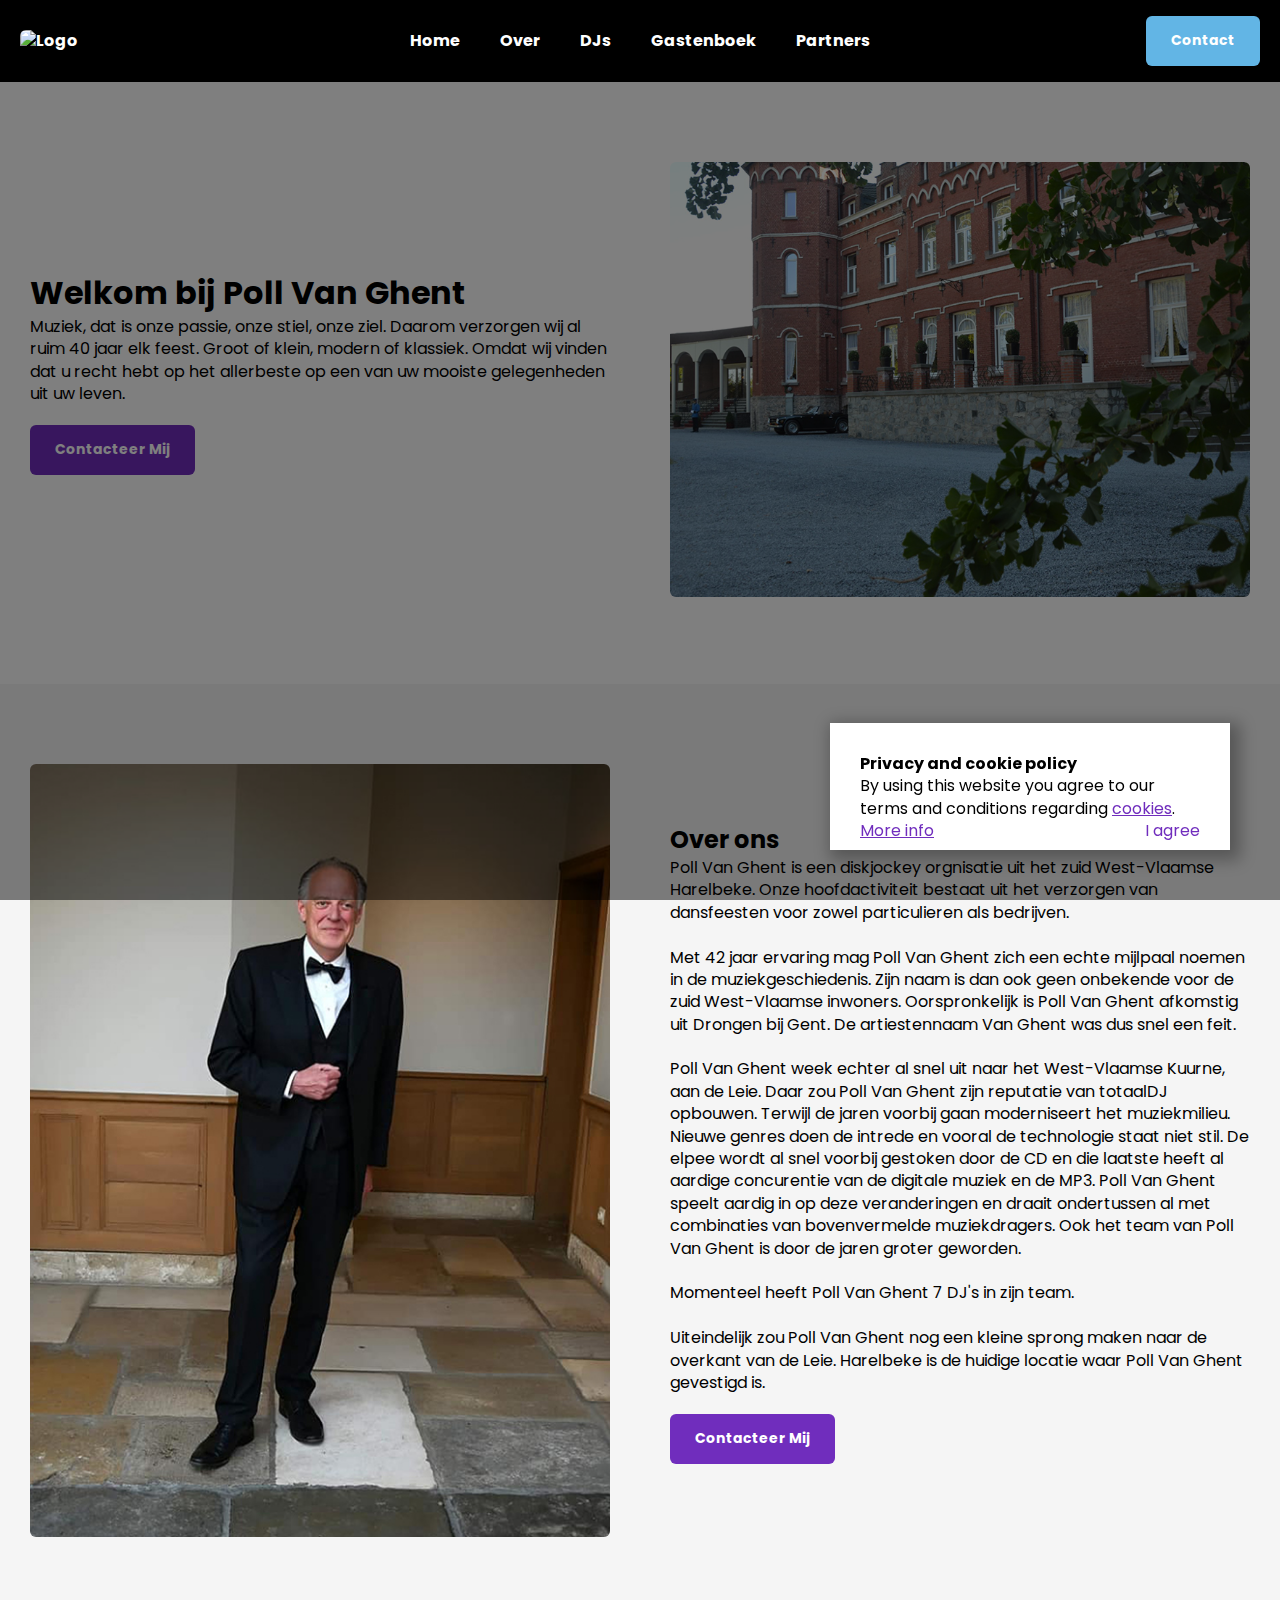
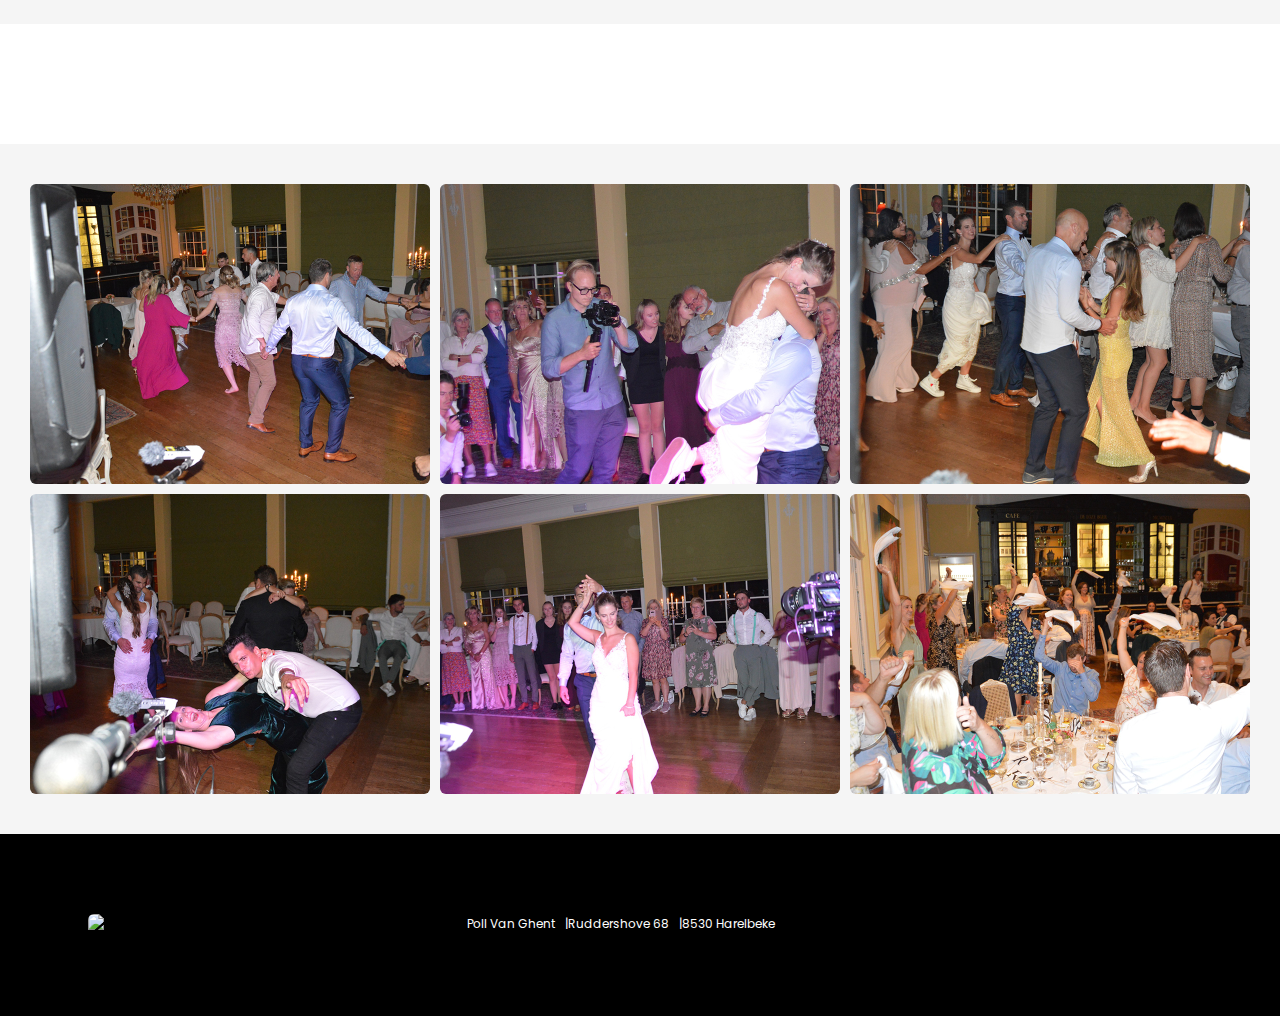
==== index.html @ e69e5b89 "header fix" ====
<!DOCTYPE html>
<html lang="en">
<head>
    <meta charset="UTF-8">
    <meta http-equiv="X-UA-Compatible" content="IE=edge">
    <meta name="viewport" content="width=device-width, initial-scale=1.0">

    <title>
        Welkom bij Poll Van Ghent
    </title>

    <meta name="description" content="Muziek, dat is onze passie, onze stiel, onze ziel. Daarom verzorgen wij al ruim 40 jaar elk feest. Groot of klein, modern of klassiek.">

    <link rel="stylesheet" href="./css/style.css">
    <link rel="stylesheet" href="./css/dj.css">
    <link rel="stylesheet" href="./css/cookie-banner.css">

    <link rel="stylesheet" href="https://cdnjs.cloudflare.com/ajax/libs/font-awesome/6.1.1/css/all.min.css" integrity="sha512-KfkfwYDsLkIlwQp6LFnl8zNdLGxu9YAA1QvwINks4PhcElQSvqcyVLLD9aMhXd13uQjoXtEKNosOWaZqXgel0g==" crossorigin="anonymous" referrerpolicy="no-referrer" />
    
</head>
<body>

<header>
    <div class="topnav" id="myTopnav">
        <div class="topnav-content">
            <div class="header-col">
                <a href="index.html">
                    <img class="header-logo" src="./IMG/logo.jpg" alt="Logo">
                </a>
            </div>
            <div class="header-col">
                <a href="index.html">Home</a>
                <a href="over.html">Over</a>
                <a href="dj.html">DJs</a>
                <a href="gastenboek.html">Gastenboek</a>
                <a href="partners.html">Partners</a>
            </div>
            <div class="header-col">
                <a class="primary-btn" href="contact.html">Contact</a>
            </div>
        </div>
        <div class="topnav-content-sm">
            <div class="header-col">
                <a href="index.html">
                    <img class="header-logo" src="./IMG/logo.jpg" alt="Logo">
                </a>
            </div>
            <div class="header-col">
                <a href="javascript:void(0);" class="icon" id="menu-toggle">
                    <i class="fa fa-bars"></i>
                </a>
            </div>
        </div>
        <div class="small-menu-wrapper">
            <div class="small-menu-content">
                <a href="index.html">Home</a>
                <a href="over.html">Over</a>
                <a href="dj.html">DJs</a>
                <a href="gastenboek.html">Gastenboek</a>
                <a href="contact.html">Contact</a>
                <a href="partners.html">Partners</a>
            </div>
        </div>
    </div>
</header>

<div class="section">
    <div class="row">
        <div class="col">
            <h1>
                Welkom bij Poll Van Ghent
            </h1>
            <p>
                Muziek, dat is onze passie, onze stiel, onze ziel. Daarom verzorgen wij al ruim 40 jaar elk feest. Groot of klein, modern of klassiek. Omdat wij vinden dat u recht hebt op het allerbeste op een van uw mooiste gelegenheden uit uw leven.
            </p>
            <a href="" class="primary-btn">
                Contacteer mij
            </a>
        </div>
        <div class="col">
            <img src="./img/hero_image.jpg" alt="">
        </div>
    </div>
</div>

<div class="section grey" id="about">
    <div class="row">
        <div class="col">
            <img src="./img/about.jpg" alt="">
        </div>
        <div class="col">
            <h2>
                Over ons
            </h2>
            <p>
                Poll Van Ghent is een diskjockey orgnisatie uit het zuid West-Vlaamse Harelbeke. Onze hoofdactiviteit bestaat uit het verzorgen van dansfeesten voor zowel particulieren als bedrijven.
                <br><br>
                Met 42 jaar ervaring mag Poll Van Ghent zich een echte mijlpaal noemen in de muziekgeschiedenis. Zijn naam is dan ook geen onbekende voor de zuid West-Vlaamse inwoners. Oorspronkelijk is Poll Van Ghent afkomstig uit Drongen bij Gent. De artiestennaam Van Ghent was dus snel een feit.
                <br><br>
                Poll Van Ghent week echter al snel uit naar het West-Vlaamse Kuurne, aan de Leie. Daar zou Poll Van Ghent zijn reputatie van totaalDJ opbouwen. Terwijl de jaren voorbij gaan moderniseert het muziekmilieu. Nieuwe genres doen de intrede en vooral de technologie staat niet stil. De elpee wordt al snel voorbij gestoken door de CD en die laatste heeft al aardige concurentie van de digitale muziek en de MP3. Poll Van Ghent speelt aardig in op deze veranderingen en draait ondertussen al met combinaties van bovenvermelde muziekdragers. Ook het team van Poll Van Ghent is door de jaren groter geworden.
                <br><br>
                Momenteel heeft Poll Van Ghent 7 DJ's in zijn team.
                <br><br>
                Uiteindelijk zou Poll Van Ghent nog een kleine sprong maken naar de overkant van de Leie. Harelbeke is de huidige locatie waar Poll Van Ghent gevestigd is.
            </p>
            <a href="" class="primary-btn">
                Contacteer mij
            </a>
        </div>
    </div>
</div>

<div class="section" id="dj">
    <div class="row">
        <div class="wrapper">

        </div>
    </div>
</div>

<div class="section grey" id="gallery">
    <div class="row gallery-wrapper">
        <img src="./img/image1.jpg" alt="">
        <img src="./img/image2.jpg" alt="">
        <img src="./img/image3.jpg" alt="">
        <img src="./img/image4.jpg" alt="">
        <img src="./img/image5.jpg" alt="">
        <img src="./img/image6.jpg" alt="">
    </div>
</div>

<footer>
    <div class="section" id="footer">
        <div class="row">
            <div class="col">
                <img src="./img/logo.jpg" alt="Logo">
            </div>
            <div class="col">
                <ul>
                    <li>Poll Van Ghent</li>
                    <li>Ruddershove 68</li>
                    <li>8530 Harelbeke</li>
                </ul>
            </div>
            <div class="col socials">
                <a href="https://www.facebook.com/DjPollVanGhent" target="_blank"><i class="fa fa-facebook"></i></a>
                <a href="https://www.linkedin.com/in/poll-vanghent-5b426770/" target="_blank"><i class="fa fa-linkedin"></i></a>
                <a href="https://www.instagram.com/poll_van_ghent/" target="_blank"><i class="fa fa-instagram"></i></a>
            </div>
        </div>
    </div>
</footer>

<!-- COOKIE BANNER -->
<div class="cookie-banner-wrapper">
    <div class="cookie-banner-content">
        <h4>
            Privacy and cookie policy
        </h4>
        <p>
            By using this website you agree to our terms and conditions regarding <a href="cookies.html">cookies</a>.
        </p>
        <a id="more-info" href="cookies.html">
            More info
        </a>
        <a id="accept-cookies">
            I agree
        </a>
    </div>
</div>

<!-- COOKIE OVERLAY -->
<div id="overlay"></div>

    <script src="https://code.jquery.com/jquery-3.6.1.min.js" integrity="sha256-o88AwQnZB+VDvE9tvIXrMQaPlFFSUTR+nldQm1LuPXQ=" crossorigin="anonymous"></script>
    <script src="./js/script.js"></script>
    <script src="./js/dj.js"></script>
</body>
</html>
---- css/style.css ----
@import url('https://fonts.googleapis.com/css2?family=Poppins:wght@400;600;800&display=swap');

:root {
    --primary: #702dbd;
    --secondary: #62b5e5;

    --purple: #702dbd;
    --blue: #62b5e5;
    --dark-grey: #98999b;
    --light-grey: #f5f5f5;
    --white: #fff;
    --black: #000;
    --box-shadow: 20px 0 60px rgb(14 27 56 / 15%);
    --box-shadow-dark: 0px 6px 15px 5px rgb(14 27 56 / 30%);
    --transition: all .25s ease-in-out;
}

* {
    font-family: Poppins;
    margin: 0;
    padding: 0;
    box-sizing: border-box;
    line-height: 1.4;
}

h1,
h2,
h3 {
    font-weight: 700;
}

ul {
    margin: 20px 0 20px 20px;
}

img {
    width: 100%;
    height: auto;
    margin: 20px auto;
    border-radius: 6px;
}

.section {
    display: flex;
    padding: 40px 0;
}

.section.grey {
    background-color: var(--light-grey);
}

.section .row {
    max-width: 1400px;
    margin: 0 auto;
    display: flex;
    flex-direction: row;
    flex-basis: 100%;
    align-items: center;
    padding: 20px 0;
}

.section .row .col {
    flex: 1 0 400px;
    padding: 0 30px;
}

.section .row.row-reverse {
    flex-direction: row-reverse;
}

.section .row.flex-col {
    flex-direction: column;
    padding: 0 30px;
}

.primary-btn {
    display: flex;
    max-width: fit-content;
    margin: 20px 0;
    padding: 15px 25px;
    border: none;
    border-radius: 6px;
    background-color: var(--purple);
    color: var(--white);
    font-size: 14px;
    font-weight: 700;
    text-transform: capitalize;
    text-align: center;
    text-decoration: none;
    vertical-align: middle;
    white-space: normal;
    cursor: pointer;
    transition: var(--transition);
    -webkit-appearance: none;
    -moz-appearance: none;
    appearance: none;
}

.primary-btn:hover {
    border: none;
    transform: scale(1.05);
    transition: var(--transition);
}


/* HEADER */
.topnav {
    width: 100%;
    position: sticky;
    background-color: var(--black);
    z-index: 9;
}

.topnav .header-col a:hover {
    cursor: pointer;
}

.topnav-content {
    display: flex;
    justify-content: center;
    align-items: center;
    padding: 10px 0;
    max-width: 1600px;
    margin: 0 auto;
}

.topnav-content-sm,
.small-menu-wrapper {
    display: none;
}

.topnav-content a {
    margin: 0 20px;
    font-weight: 700;
    color: var(--white);
    text-decoration: none;
    transition: var(--transition);
}

.topnav-content a:hover {
    text-decoration: none;
    color: var(--dark-grey);
    text-decoration: none;
    transition: var(--transition);
}

.topnav-content .primary-btn {
    color: var(--white);
    background-color: var(--secondary);
}

.topnav-content .primary-btn:hover {
    text-decoration: none;
    color: var(--white);
    background-color: var(--secondary);
}

.topnav .header-col {
    text-align: center;
    display: flex;
    align-items: center;
}

.topnav .header-col:nth-child(1) {
    width: 25%;
    justify-content: flex-start;
    margin-left: 0;
}

.topnav .header-col:nth-child(2) {
    width: 50%;
    justify-content: center;
}

.topnav .header-col:nth-child(3) {
    width: 25%;
    justify-content: flex-end;
}

.topnav-content a.icon {
    display: none; /* Hide on default */
}

.topnav .header-logo {
    width: 250px;
}

.small-menu-content {
    display: flex;
    flex-direction: column;
    padding: 0 30px;
}

.small-menu-content a {
    color: var(--white);
    text-decoration: none;
    font-weight: 700;
    transition: var(--transition);
}



/* GALLERY */
#gallery .gallery-wrapper {
    gap: 10px;
    flex-flow: row wrap;
    padding: 0 30px;
}

#gallery .gallery-wrapper img {
    width: calc((100% - 20px) / 3);
    margin: 0;
}


/* FOOTER */
#footer {
    width: 100%;
    background-color: var(--black);
    z-index: 5;
    position: relative;
    overflow: hidden;
    margin: 0;
}

#footer .col {
    display: flex;
    align-items: center;
    margin: 0;
    height: 100%;
}

#footer .col:nth-child(1) {
    width: 10%;
    margin-left: 0;
}

#footer .col:nth-child(2) {
    width: 70%;
}

#footer .col:nth-child(3) {
    width: 20%;
}

#footer img {
    width: 250px;
    height: auto;
}

#footer ul,
#footer a {
    font-size: 12px;
    font-weight: 400;
    color: var(--white);
}

#footer a {
    text-decoration: underline;
}

#footer ul {
    display: flex;
    flex-direction: row;
    margin-bottom: 0;
    list-style: none;
    margin: 0;
}

#footer ul li:before {
    content: '|';
    color: var(--white);
    margin-left: 10px;
    font-weight: 400;
}

#footer ul li:nth-child(1)::before {
    content: '';
}

#footer .row {
    align-items: center;
}

#footer .col.socials {
    flex-direction: row;
}

#footer .col.socials a {
    margin: 0 10px;
    font-size: 18px;
    transition: var(--transition);
}

#footer .col.socials a :hover {
    transition: var(--transition);
    transform: scale(1.10);
}

#footer .col.socials i {
    font-family: FontAwesome;
}

#error {
    height: 80vh;
}

#error .row {
    justify-content: center;
}

@media (max-width: 768px) {
    .section .row,
    .section .row.row-reverse {
        flex-direction: column;
    }

    .section .row h1 {
        font-size: 32px;
    }

    .section .row .col {
        flex: 1;
    }

    .topnav .header-col:nth-child(1) {
        width: 30%;
        justify-content: flex-start;
        margin-left: 20px;
    }
    
    .topnav .header-col:nth-child(2) {
        width: 70%;
        text-align: right;
        justify-content: flex-end;
        margin-right: 20px;
    }

    .topnav-content-sm .header-col .icon {
        font-size: 32px;
        color: var(--white);
    }

    .topnav-content {
        display: none;
    }

    .topnav-content-sm .header-logo {
        width: 200px;
        margin: 0 auto!important;
        padding: 20px 0;
    }

    .topnav-content-sm {
        display: flex;
    }

    #footer .row .col {
        margin: 0;
        width: 100%!important;
    }

    #footer .row ul {
        flex-direction: column;
        margin: 20px 0!important;
        padding-inline-start: 0!important;
        align-self: start;
    }

    #footer .row ul li::before {
        content: ''!important;
        margin-left: 0;
    }
}
---- css/dj.css ----
/* SERVICES */
#dj {
    margin-top: 0;
    gap: 30px;
    display: flex;
    flex-flow: row wrap;
    width: 100%;
}

#dj .wrapper {
    width: 100%;
    display: flex;
    flex-flow: row wrap;
    justify-content: center;
    gap: 20px;
}

#dj .item-wrapper {
    flex: 1 0 300px;

    display: flex;
    flex-direction: column;
    align-items: center;
    position: relative;
    box-shadow: var(--box-shadow-dark);
    transition: var(--transition);
    width: calc((100% - 30px) / 5);
    border-radius: 12px;
}

#dj .item-wrapper img {
    width: 100%;
    margin: 0;
}

#dj .item-wrapper .item-content {
    text-align: center;
    position: absolute;
    bottom: 10px;
    left: 0;
    width: 100%;
}

#dj .item-wrapper .item-content h3 {
    color: var(--white);
    font-size: 18px;
}

#dj .item-wrapper .item-content p {
    color: var(--white);
    display: none;
    margin: 0 auto;
    padding: 10px;
}

#dj .item-wrapper .item-content a {
    display: none;
    margin: 0 auto;
    margin-top: 20px;
}

#dj .item-wrapper .item-content .primary-btn {
    padding: 10px 15px;
}

#dj .item-wrapper:hover a,
#dj .item-wrapper:hover p {
    display: block;
    transition: var(--transition);
}

#dj .item-wrapper:hover .item-content {
    bottom: 20px;
    animation: showContent 2s ease 0s 1 normal forwards;
}

#dj .item-wrapper .overlay {
    display: flex;
    width: 100%;
    height: 100%;
    top: 0;
    left: 0;
    right: 0;
    bottom: 0;
    background-color: rgba(0,0,0,0.7);
    z-index: 2;
    transition: var(--transition);
    border-radius: 12px;
}

#dj .item-wrapper:hover img {
    opacity: 0.3;
}


@keyframes showContent {
	0% {
		animation-timing-function: ease-in;
		opacity: 1;
		transform: translateY(45px);
	}

	24% {
		opacity: 1;
	}

	40% {
		animation-timing-function: ease-in;
		transform: translateY(24px);
	}

	65% {
		animation-timing-function: ease-in;
		transform: translateY(12px);
	}

	82% {
		animation-timing-function: ease-in;
		transform: translateY(6px);
	}

	93% {
		animation-timing-function: ease-in;
		transform: translateY(4px);
	}

	25%,
	55%,
	75%,
	87% {
		animation-timing-function: ease-out;
		transform: translateY(0px);
	}

	100% {
		animation-timing-function: ease-out;
		opacity: 1;
		transform: translateY(0px);
	}
}

@media (max-width: 650px) {
    #dj .wrapper {
        padding: 0 20px;
    }
    
    #dj .item-wrapper {
        flex: 1 0 40%;
    }
}
---- css/cookie-banner.css ----
.cookie-banner-wrapper {
    position: absolute;
    display: flex;
    flex-direction: column;
    align-items: center;
    justify-content: center;
    padding: 30px;
    right: 50px;
    bottom: 50px;
    height: auto;
    width: 400px;
    background-color: var(--white);
    box-shadow: 5px 5px 15px 5px rgba(0,0,0,0.29);
    z-index: 99;
}

.cookie-banner-content {
    position: relative;
}

.cookie-banner-wrapper a {
    color: var(--primary);
}

.cookie-banner-wrapper a:hover {
    cursor: pointer;
    text-decoration: underline;
}

.cookie-banner-wrapper #more-info {
    left: 0;
    position: absolute;
}

.cookie-banner-wrapper #accept-cookies {
    right: 0;
    position: absolute;
}

#overlay {
    position: fixed;
    display: block;
    width: 100%;
    height: 100%;
    top: 0;
    left: 0;
    right: 0;
    bottom: 0;
    background-color: rgba(0,0,0,0.5);
    z-index: 2;
}

.hide-cookie-banner {
    display: none!important;
}

@media all and (max-width: 540px) {
    .cookie-banner-wrapper {
        width: 100%;
        left: 0;
        right: 0;
        bottom: 100px;
    }
}
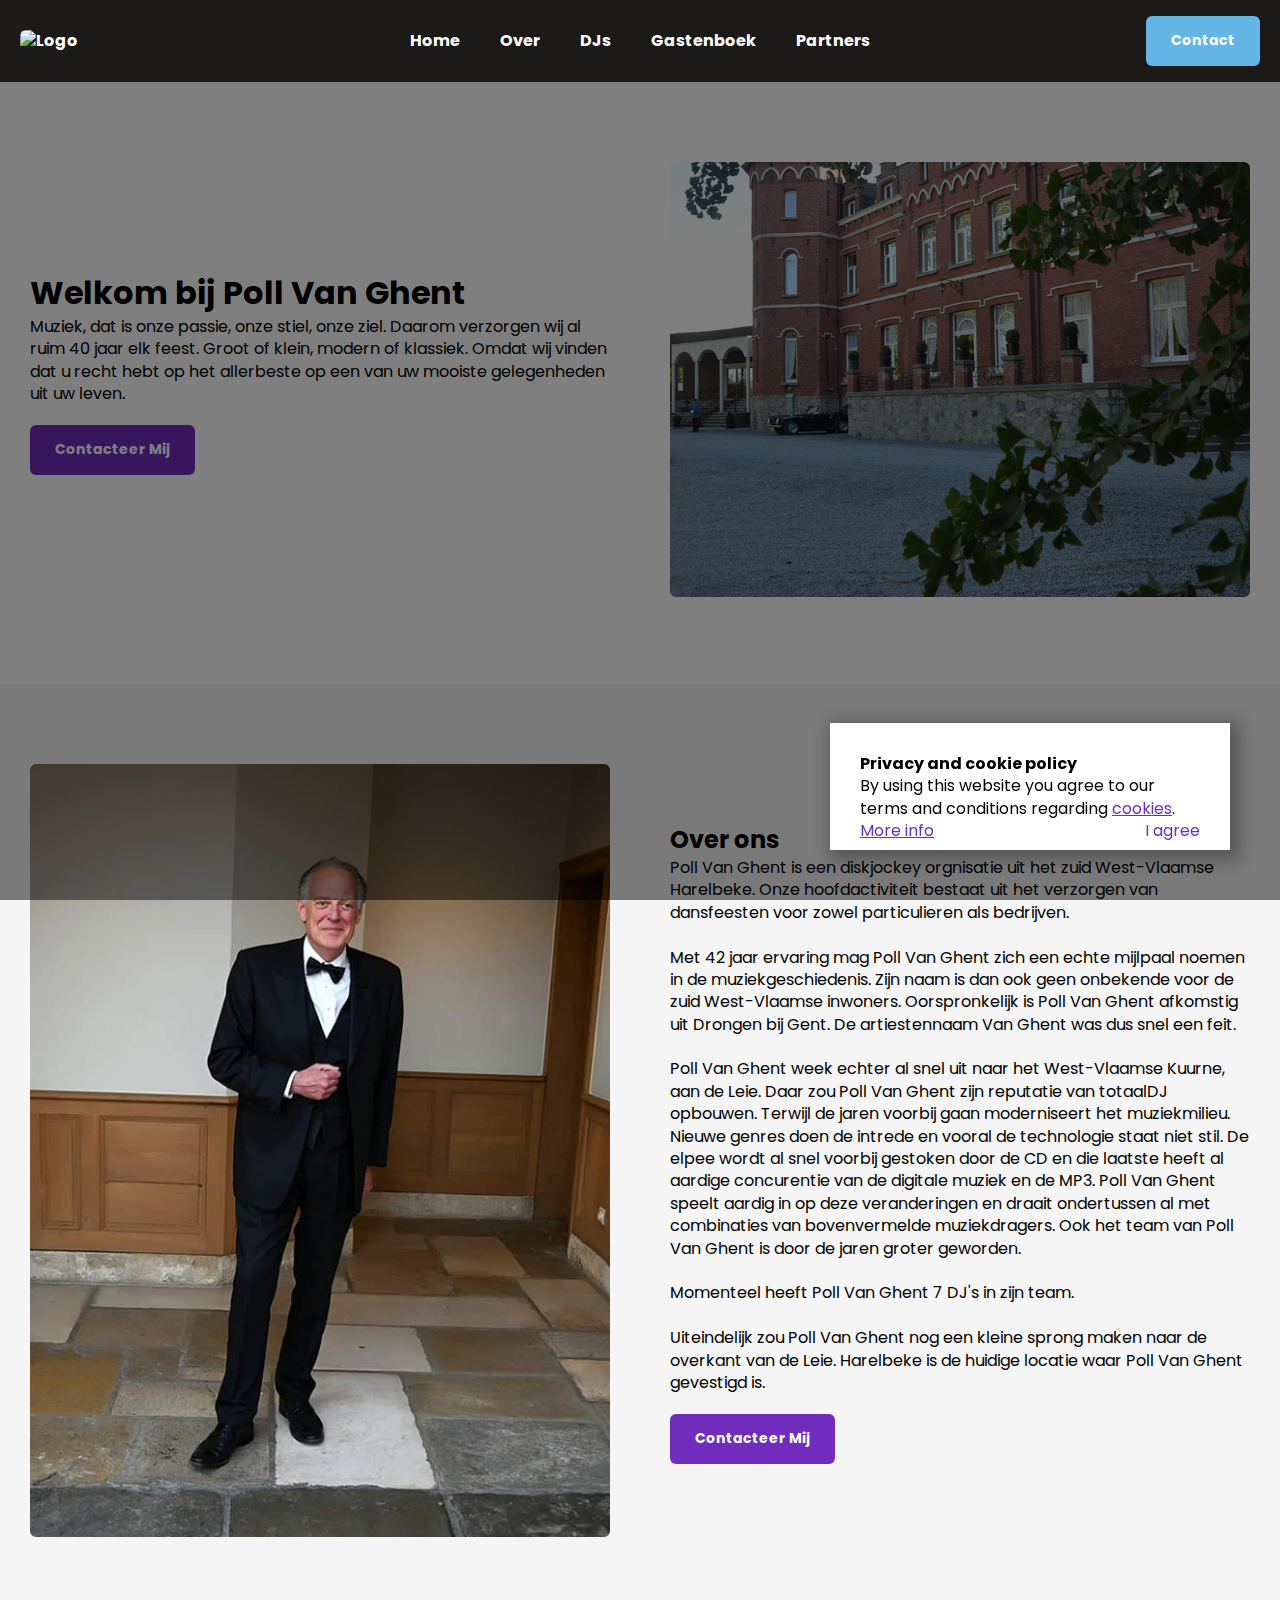
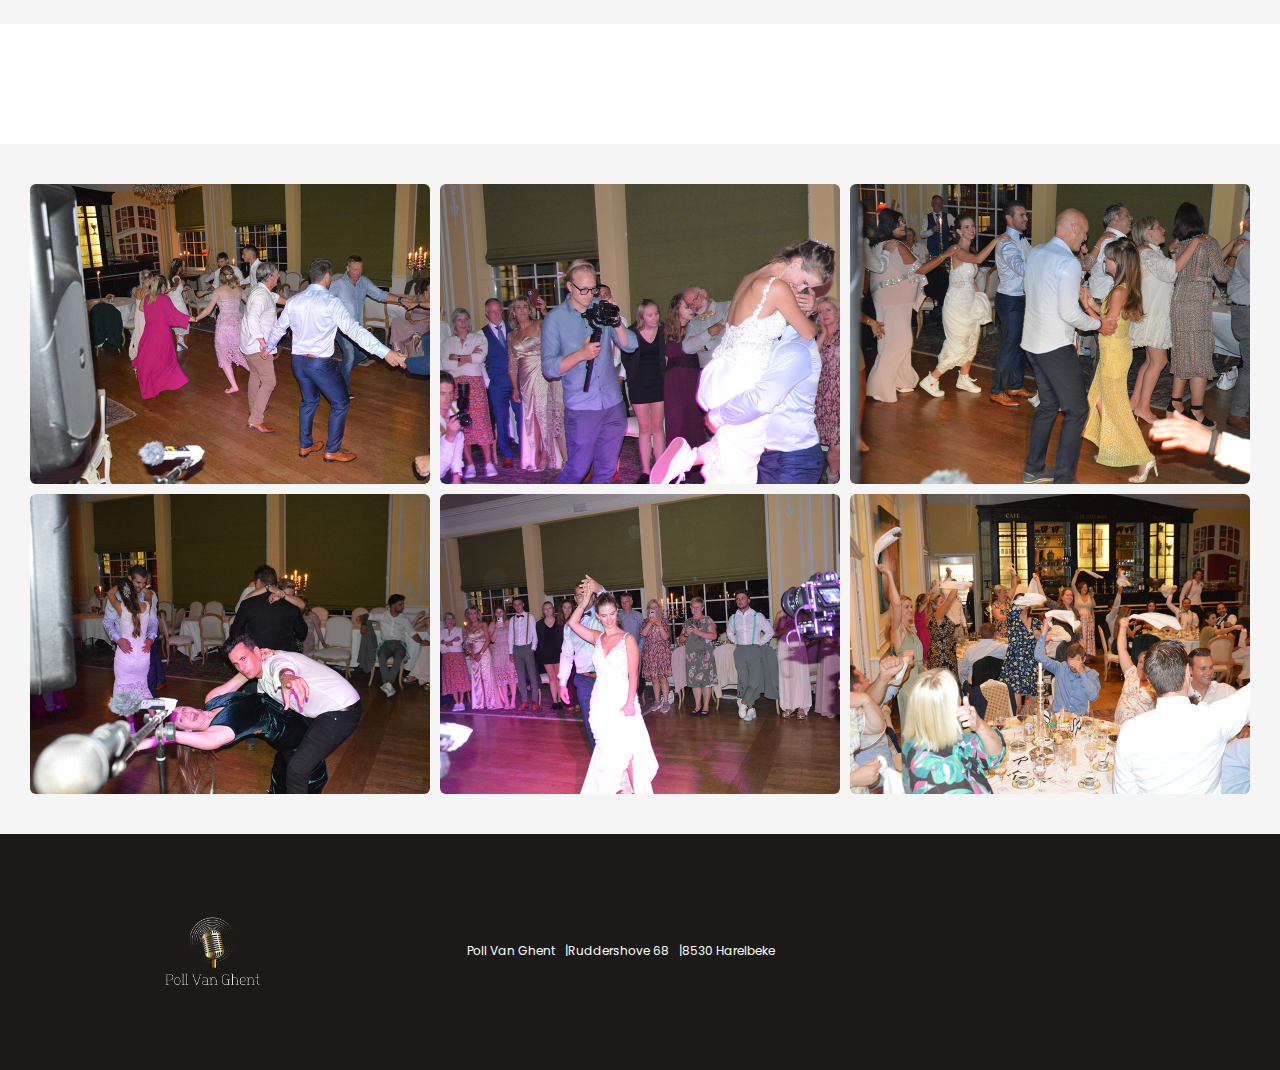
==== commit 9be75fc5: "added logo and favicon" ====
--- a/index.html
+++ b/index.html
@@ -14,9 +14,15 @@
     <link rel="stylesheet" href="./css/style.css">
     <link rel="stylesheet" href="./css/dj.css">
     <link rel="stylesheet" href="./css/cookie-banner.css">
-
     <link rel="stylesheet" href="https://cdnjs.cloudflare.com/ajax/libs/font-awesome/6.1.1/css/all.min.css" integrity="sha512-KfkfwYDsLkIlwQp6LFnl8zNdLGxu9YAA1QvwINks4PhcElQSvqcyVLLD9aMhXd13uQjoXtEKNosOWaZqXgel0g==" crossorigin="anonymous" referrerpolicy="no-referrer" />
     
+    <link rel="apple-touch-icon" sizes="180x180" href="./favicon/apple-touch-icon.png">
+    <link rel="icon" type="image/png" sizes="32x32" href="./favicon/favicon-32x32.png">
+    <link rel="icon" type="image/png" sizes="16x16" href="./favicon/favicon-16x16.png">
+    <link rel="manifest" href="./favicon/site.webmanifest">
+    <link rel="mask-icon" href="./favicon/safari-pinned-tab.svg" color="#5bbad5">
+    <meta name="msapplication-TileColor" content="#da532c">
+    <meta name="theme-color" content="#ffffff">
 </head>
 <body>
 
--- a/css/style.css
+++ b/css/style.css
@@ -3,7 +3,7 @@
 :root {
     --primary: #702dbd;
     --secondary: #62b5e5;
-
+    --header-bg: #1b1a18;
     --purple: #702dbd;
     --blue: #62b5e5;
     --dark-grey: #98999b;
@@ -107,7 +107,7 @@
 .topnav {
     width: 100%;
     position: sticky;
-    background-color: var(--black);
+    background-color: var(--header-bg);
     z-index: 9;
 }
 
@@ -178,11 +178,14 @@
 }
 
 .topnav-content a.icon {
-    display: none; /* Hide on default */
-}
-
-.topnav .header-logo {
-    width: 250px;
+    display: none;
+}
+
+.topnav .header-logo,
+#footer img {
+    width: 100%;
+    max-width: 100px;
+    height: auto;
 }
 
 .small-menu-content {
@@ -216,7 +219,7 @@
 /* FOOTER */
 #footer {
     width: 100%;
-    background-color: var(--black);
+    background-color: var(--header-bg);
     z-index: 5;
     position: relative;
     overflow: hidden;
@@ -241,11 +244,6 @@
 
 #footer .col:nth-child(3) {
     width: 20%;
-}
-
-#footer img {
-    width: 250px;
-    height: auto;
 }
 
 #footer ul,
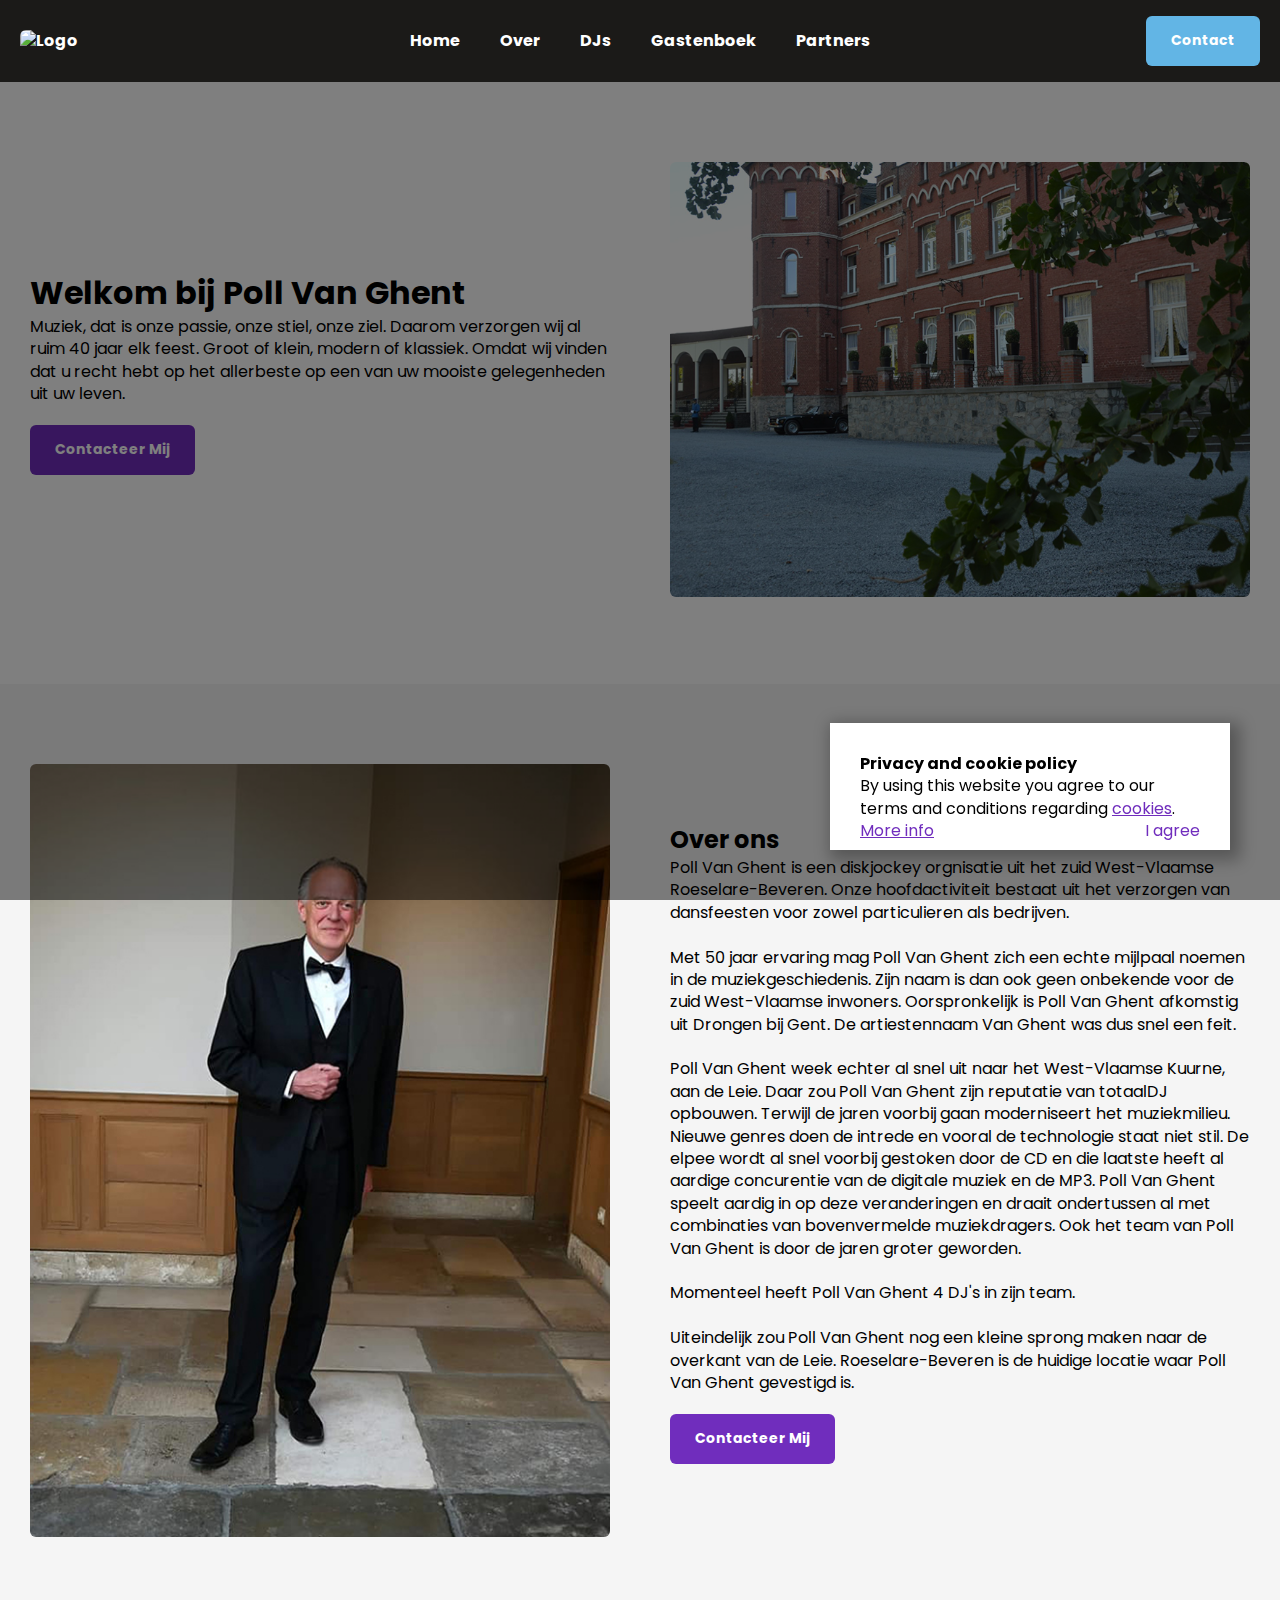
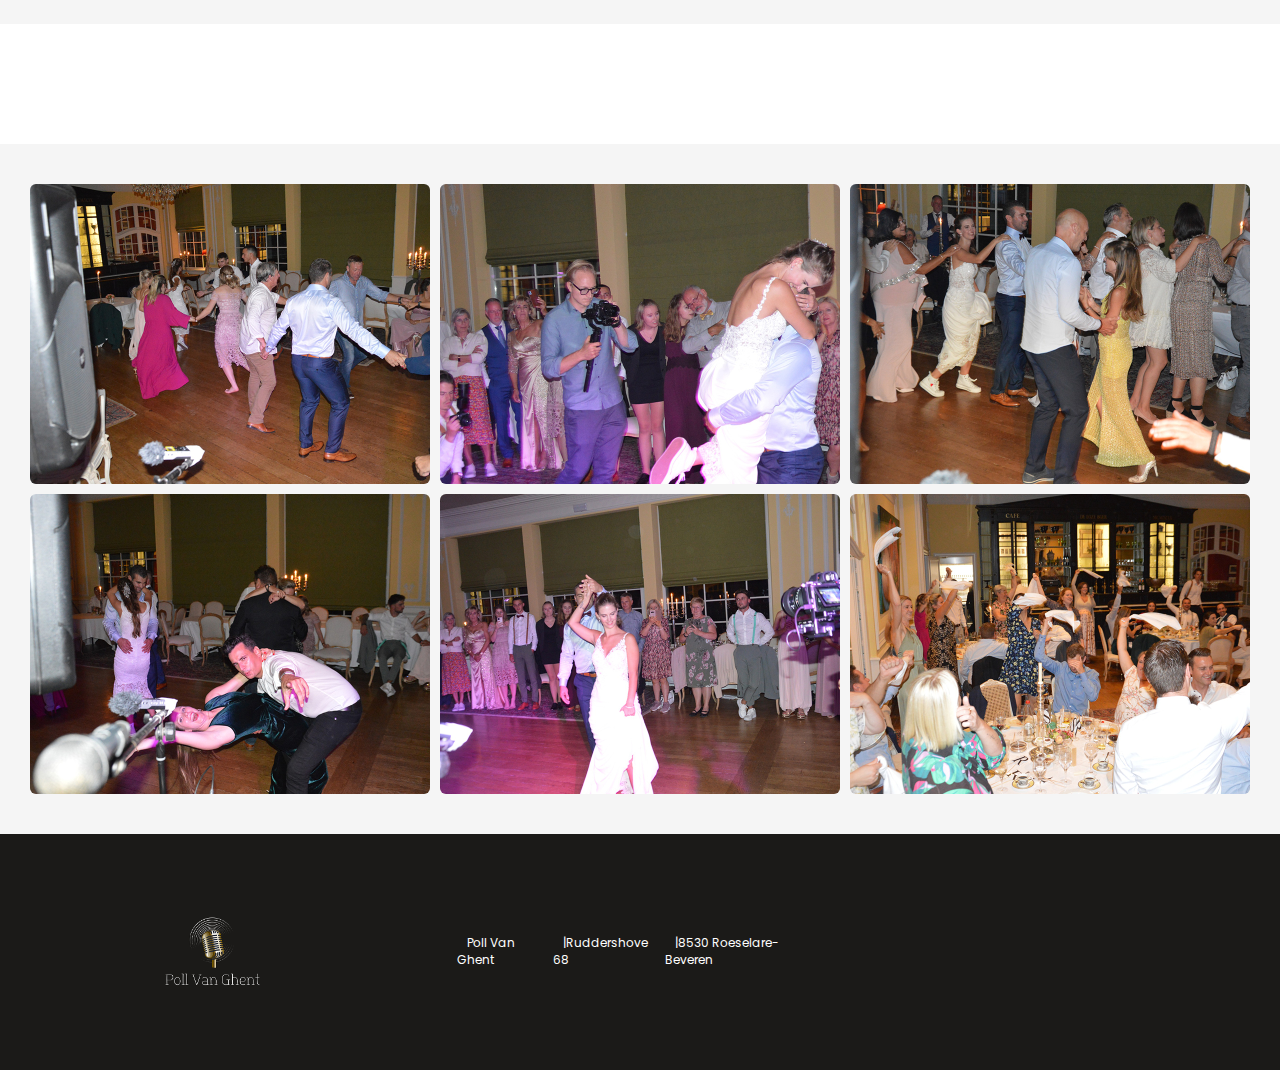
==== commit d5ccedc5: "changes" ====
--- a/index.html
+++ b/index.html
@@ -99,15 +99,15 @@
                 Over ons
             </h2>
             <p>
-                Poll Van Ghent is een diskjockey orgnisatie uit het zuid West-Vlaamse Harelbeke. Onze hoofdactiviteit bestaat uit het verzorgen van dansfeesten voor zowel particulieren als bedrijven.
+                Poll Van Ghent is een diskjockey orgnisatie uit het zuid West-Vlaamse Roeselare-Beveren. Onze hoofdactiviteit bestaat uit het verzorgen van dansfeesten voor zowel particulieren als bedrijven.
                 <br><br>
-                Met 42 jaar ervaring mag Poll Van Ghent zich een echte mijlpaal noemen in de muziekgeschiedenis. Zijn naam is dan ook geen onbekende voor de zuid West-Vlaamse inwoners. Oorspronkelijk is Poll Van Ghent afkomstig uit Drongen bij Gent. De artiestennaam Van Ghent was dus snel een feit.
+                Met 50 jaar ervaring mag Poll Van Ghent zich een echte mijlpaal noemen in de muziekgeschiedenis. Zijn naam is dan ook geen onbekende voor de zuid West-Vlaamse inwoners. Oorspronkelijk is Poll Van Ghent afkomstig uit Drongen bij Gent. De artiestennaam Van Ghent was dus snel een feit.
                 <br><br>
                 Poll Van Ghent week echter al snel uit naar het West-Vlaamse Kuurne, aan de Leie. Daar zou Poll Van Ghent zijn reputatie van totaalDJ opbouwen. Terwijl de jaren voorbij gaan moderniseert het muziekmilieu. Nieuwe genres doen de intrede en vooral de technologie staat niet stil. De elpee wordt al snel voorbij gestoken door de CD en die laatste heeft al aardige concurentie van de digitale muziek en de MP3. Poll Van Ghent speelt aardig in op deze veranderingen en draait ondertussen al met combinaties van bovenvermelde muziekdragers. Ook het team van Poll Van Ghent is door de jaren groter geworden.
                 <br><br>
-                Momenteel heeft Poll Van Ghent 7 DJ's in zijn team.
+                Momenteel heeft Poll Van Ghent 4 DJ's in zijn team.
                 <br><br>
-                Uiteindelijk zou Poll Van Ghent nog een kleine sprong maken naar de overkant van de Leie. Harelbeke is de huidige locatie waar Poll Van Ghent gevestigd is.
+                Uiteindelijk zou Poll Van Ghent nog een kleine sprong maken naar de overkant van de Leie. Roeselare-Beveren is de huidige locatie waar Poll Van Ghent gevestigd is.
             </p>
             <a href="" class="primary-btn">
                 Contacteer mij
@@ -145,7 +145,7 @@
                 <ul>
                     <li>Poll Van Ghent</li>
                     <li>Ruddershove 68</li>
-                    <li>8530 Harelbeke</li>
+                    <li>8530 Roeselare-Beveren</li>
                 </ul>
             </div>
             <div class="col socials">
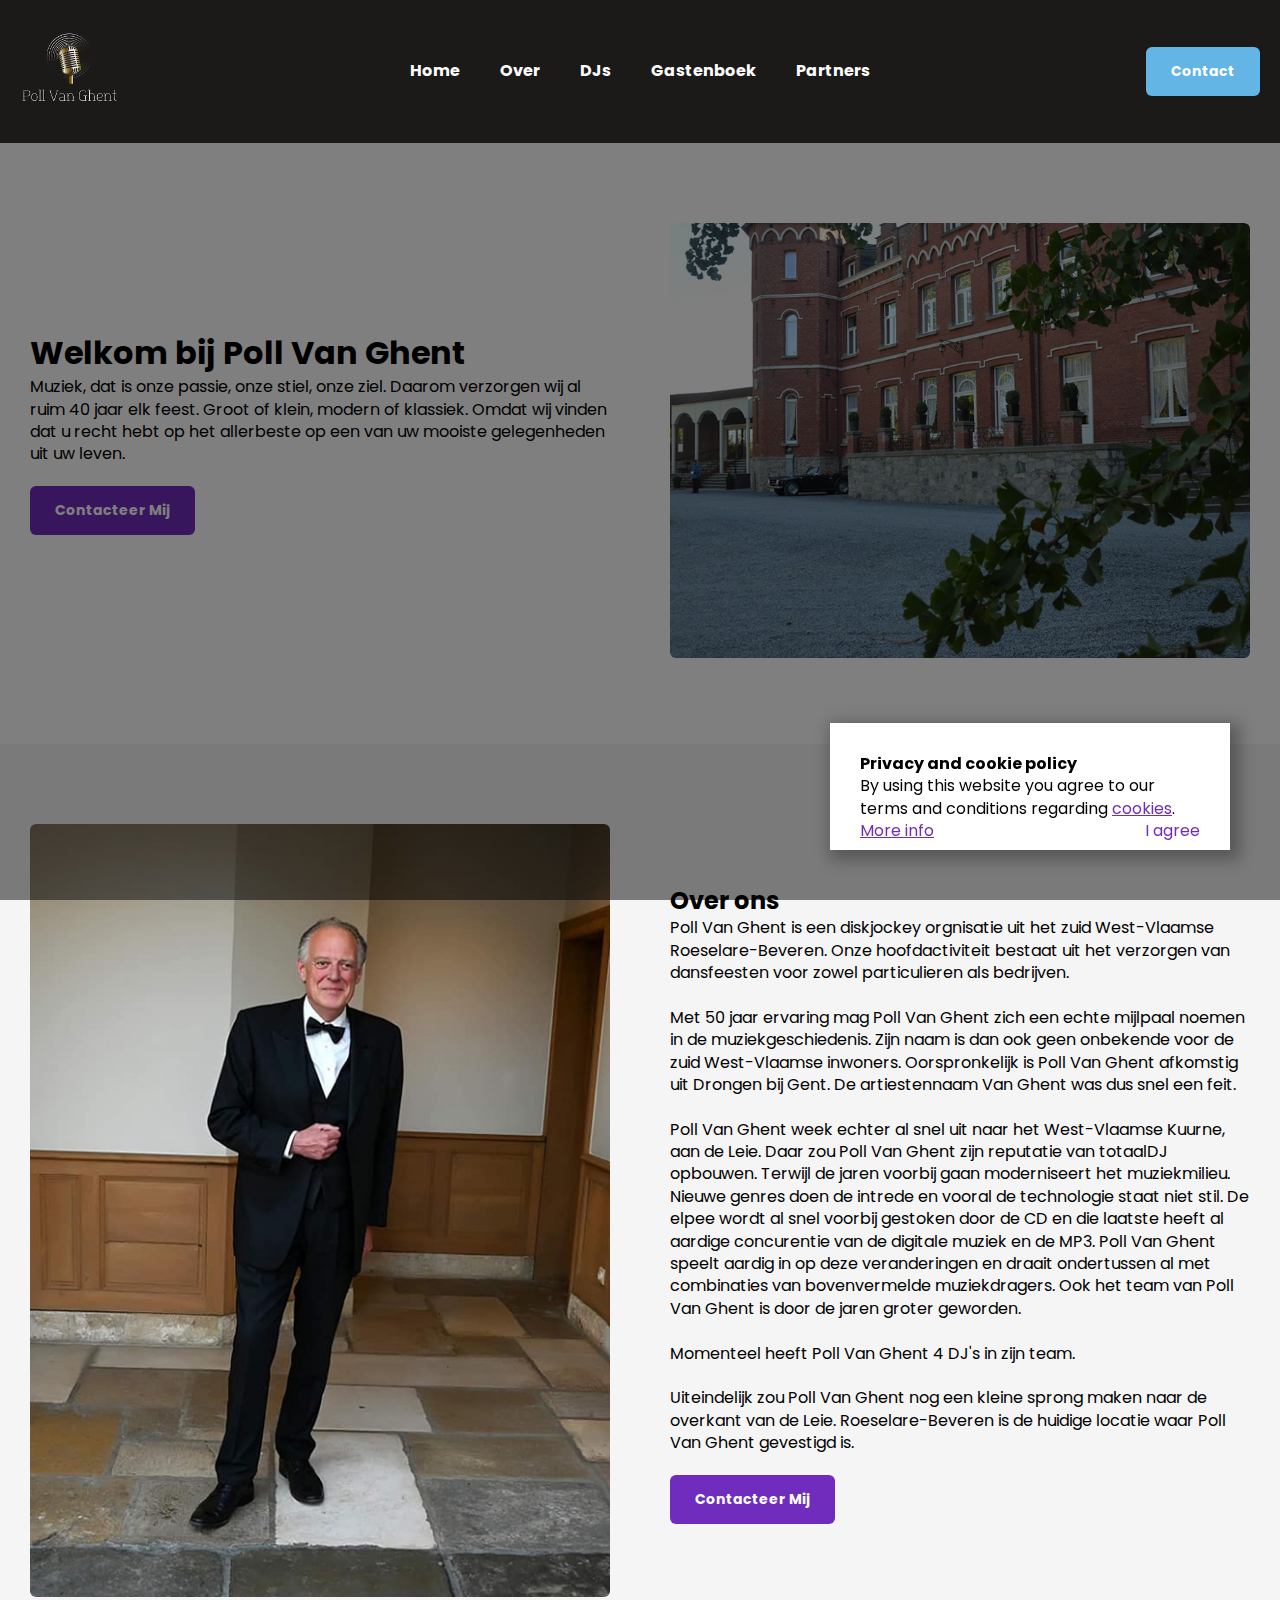
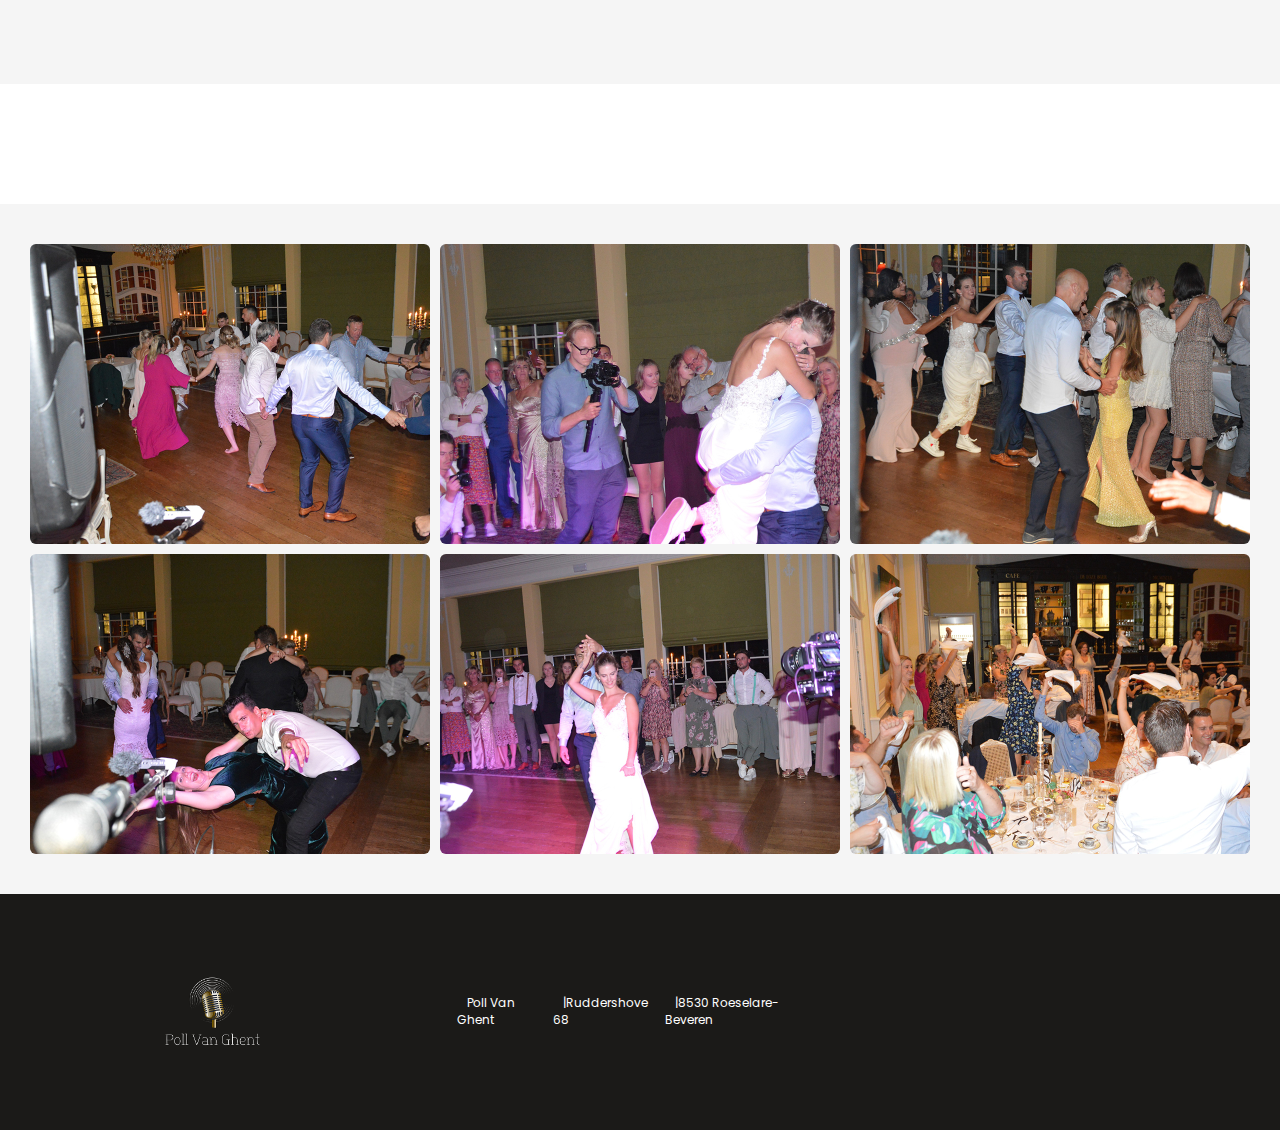
==== commit 574a8099: "fixed logo path" ====
--- a/index.html
+++ b/index.html
@@ -31,7 +31,7 @@
         <div class="topnav-content">
             <div class="header-col">
                 <a href="index.html">
-                    <img class="header-logo" src="./IMG/logo.jpg" alt="Logo">
+                    <img class="header-logo" src="./img/logo.jpg" alt="Logo">
                 </a>
             </div>
             <div class="header-col">
@@ -48,7 +48,7 @@
         <div class="topnav-content-sm">
             <div class="header-col">
                 <a href="index.html">
-                    <img class="header-logo" src="./IMG/logo.jpg" alt="Logo">
+                    <img class="header-logo" src="./img/logo.jpg" alt="Logo">
                 </a>
             </div>
             <div class="header-col">
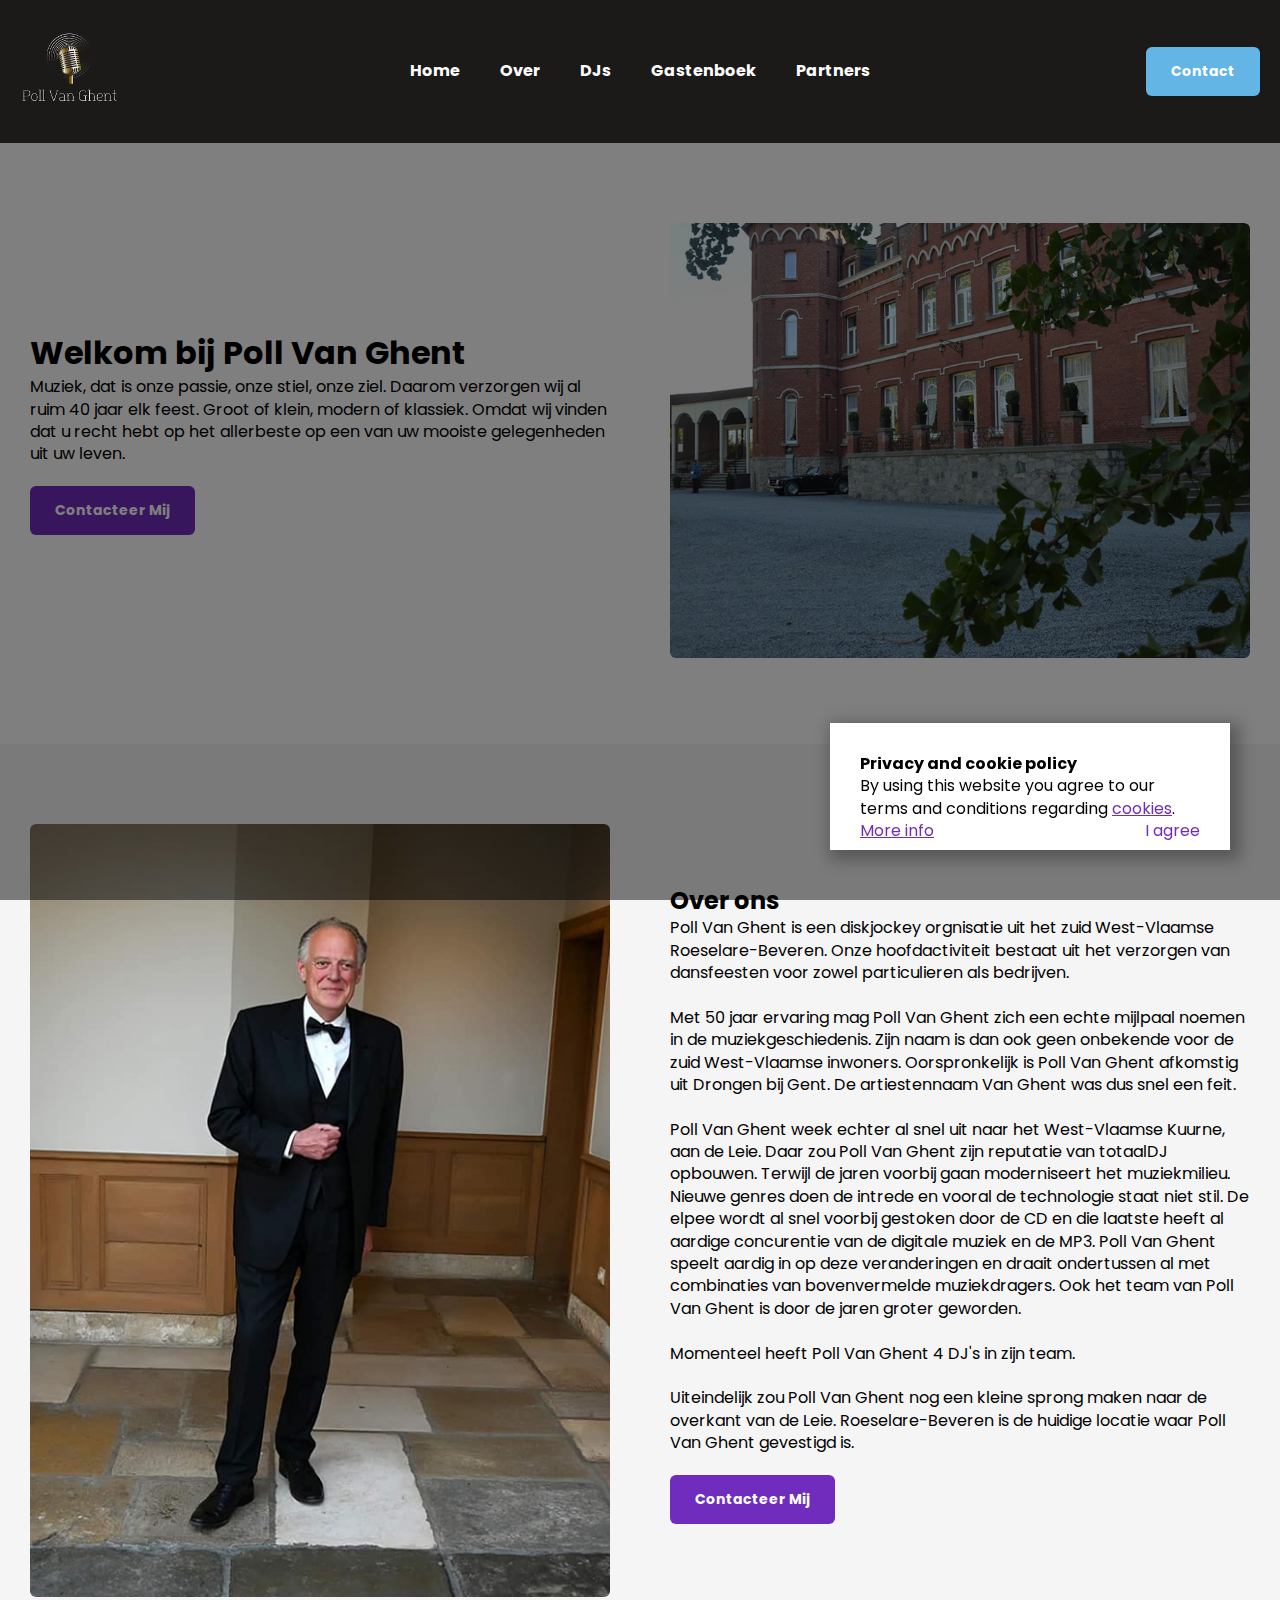
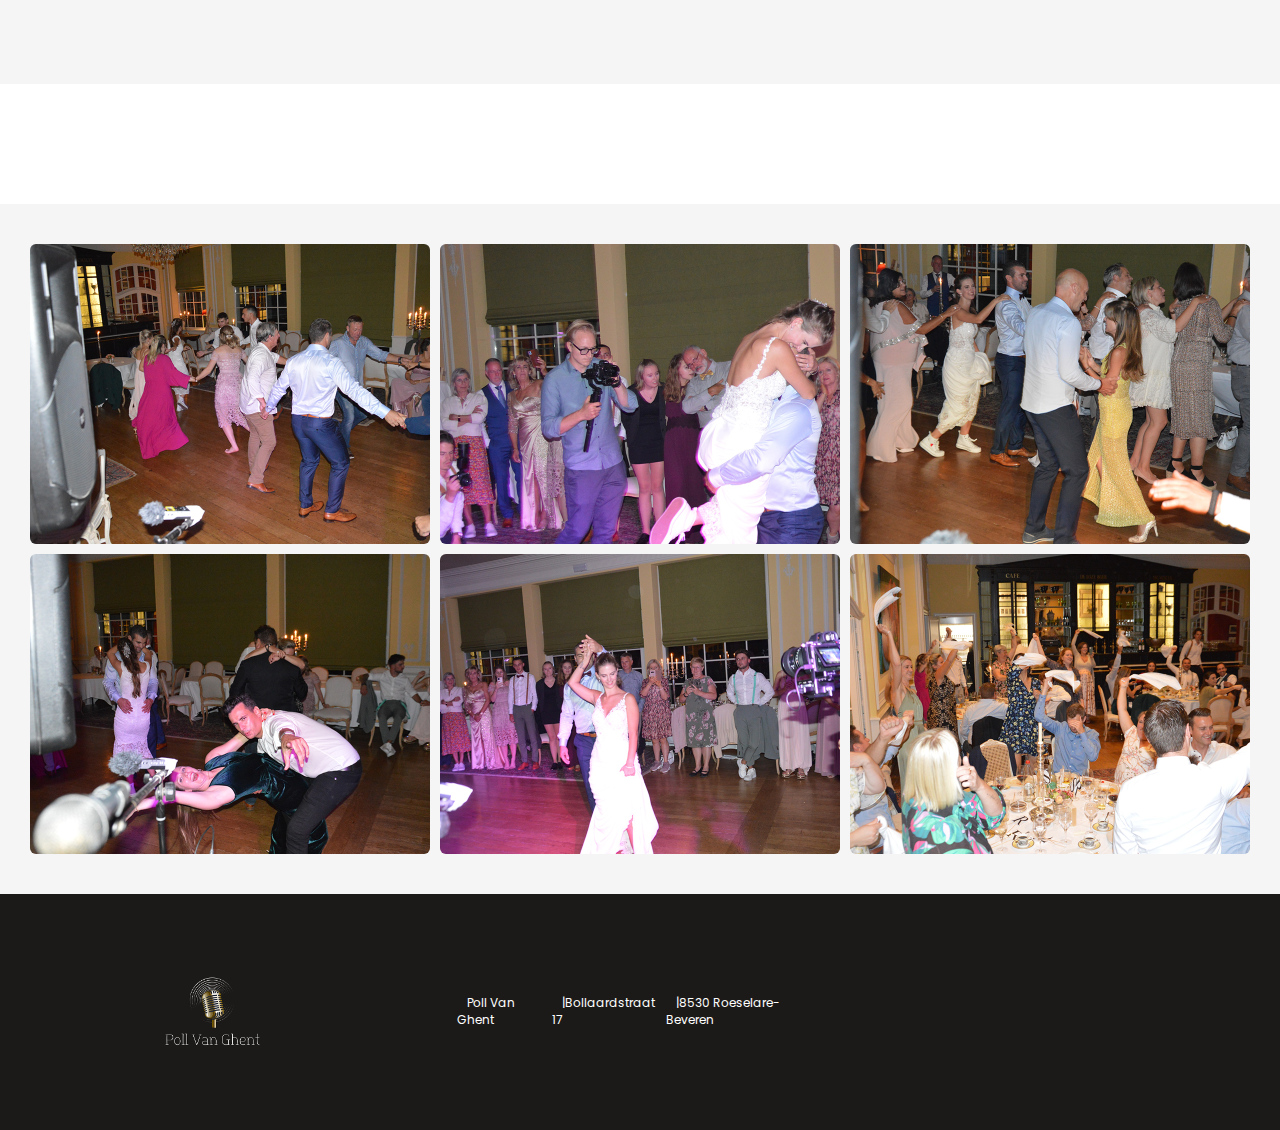
==== commit 0b337660: "correct address" ====
--- a/index.html
+++ b/index.html
@@ -79,7 +79,7 @@
             <p>
                 Muziek, dat is onze passie, onze stiel, onze ziel. Daarom verzorgen wij al ruim 40 jaar elk feest. Groot of klein, modern of klassiek. Omdat wij vinden dat u recht hebt op het allerbeste op een van uw mooiste gelegenheden uit uw leven.
             </p>
-            <a href="" class="primary-btn">
+            <a href="contact.html" class="primary-btn">
                 Contacteer mij
             </a>
         </div>
@@ -109,7 +109,7 @@
                 <br><br>
                 Uiteindelijk zou Poll Van Ghent nog een kleine sprong maken naar de overkant van de Leie. Roeselare-Beveren is de huidige locatie waar Poll Van Ghent gevestigd is.
             </p>
-            <a href="" class="primary-btn">
+            <a href="contact.html" class="primary-btn">
                 Contacteer mij
             </a>
         </div>
@@ -144,7 +144,7 @@
             <div class="col">
                 <ul>
                     <li>Poll Van Ghent</li>
-                    <li>Ruddershove 68</li>
+                    <li>Bollaardstraat 17</li>
                     <li>8530 Roeselare-Beveren</li>
                 </ul>
             </div>
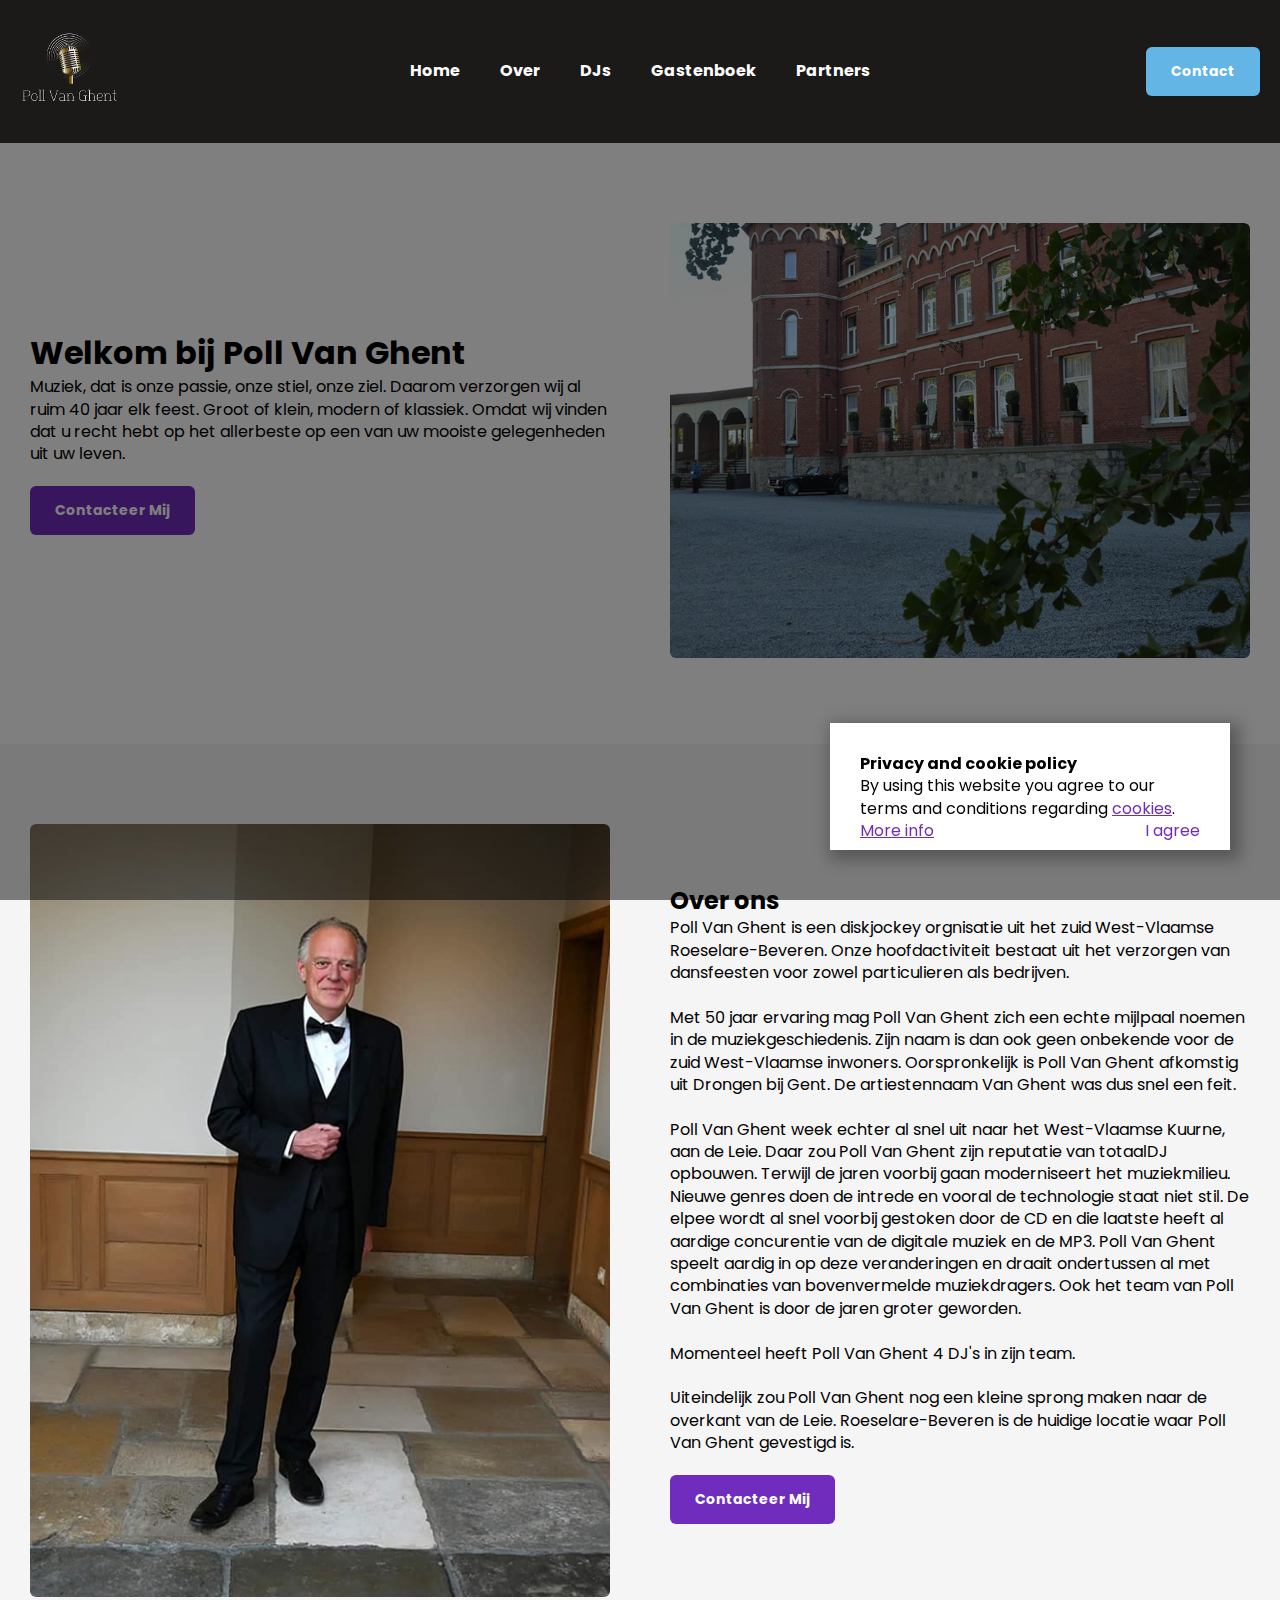
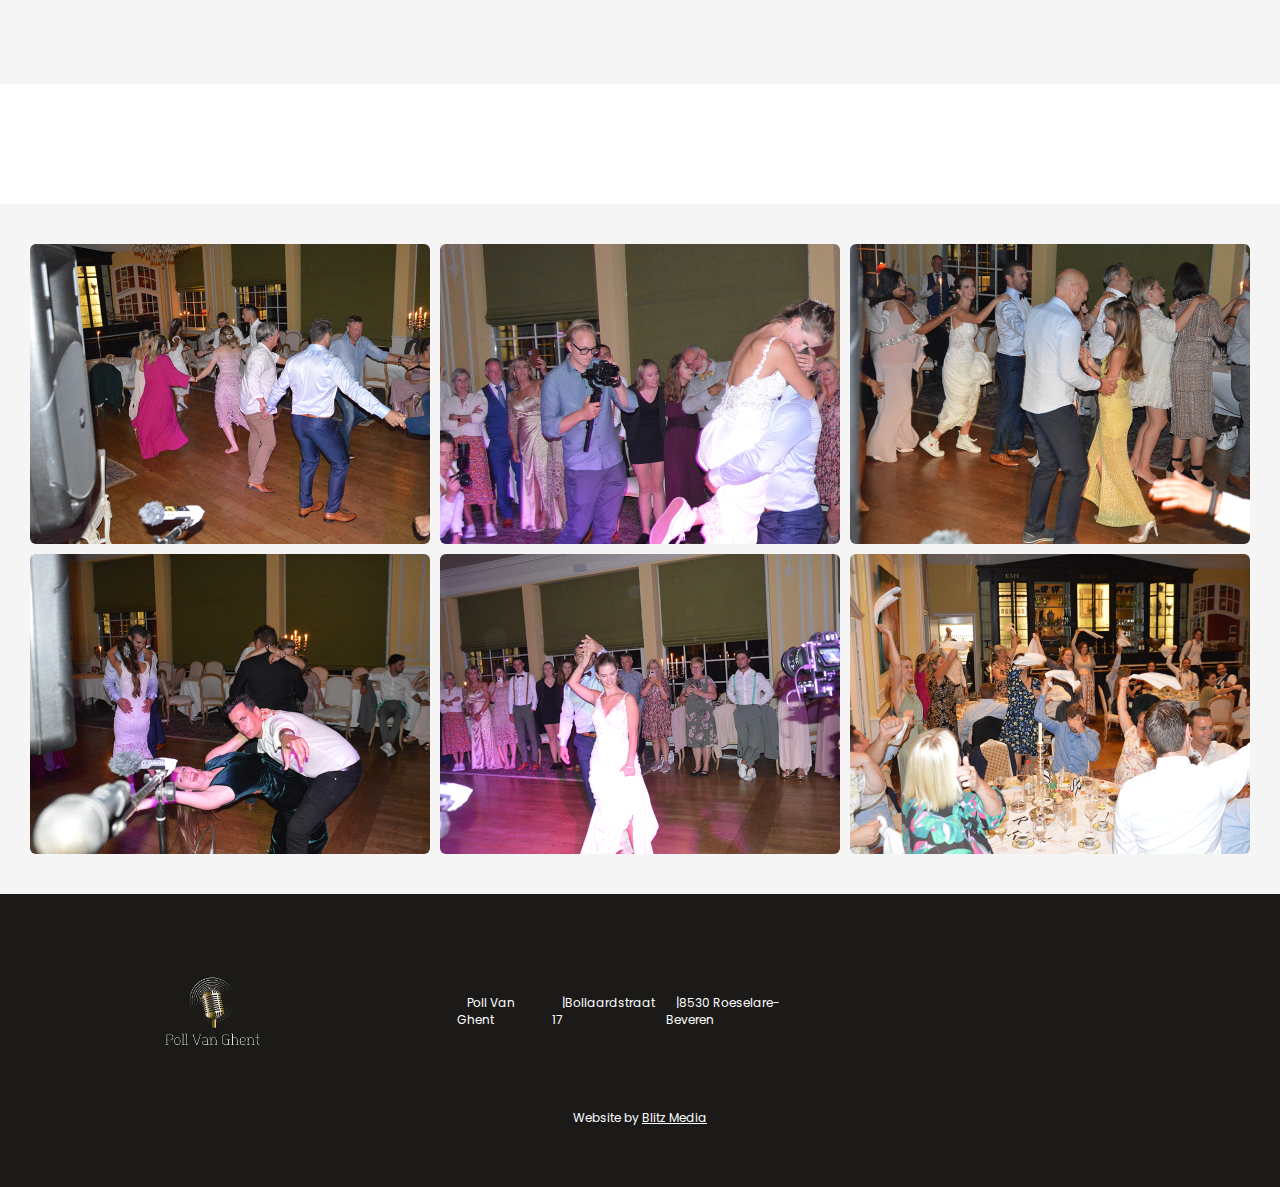
==== commit 2c5cf4c2: "seo fix" ====
--- a/index.html
+++ b/index.html
@@ -84,7 +84,7 @@
             </a>
         </div>
         <div class="col">
-            <img src="./img/hero_image.jpg" alt="">
+            <img src="./img/hero_image.jpg" alt="Welkom bij Poll Van Ghent">
         </div>
     </div>
 </div>
@@ -92,7 +92,7 @@
 <div class="section grey" id="about">
     <div class="row">
         <div class="col">
-            <img src="./img/about.jpg" alt="">
+            <img src="./img/about.jpg" alt="over Ons">
         </div>
         <div class="col">
             <h2>
@@ -126,12 +126,12 @@
 
 <div class="section grey" id="gallery">
     <div class="row gallery-wrapper">
-        <img src="./img/image1.jpg" alt="">
-        <img src="./img/image2.jpg" alt="">
-        <img src="./img/image3.jpg" alt="">
-        <img src="./img/image4.jpg" alt="">
-        <img src="./img/image5.jpg" alt="">
-        <img src="./img/image6.jpg" alt="">
+        <img src="./img/image1.jpg" alt="Sfeerbeelden Poll Van Ghent">
+        <img src="./img/image2.jpg" alt="Sfeerbeelden Poll Van Ghent">
+        <img src="./img/image3.jpg" alt="Sfeerbeelden Poll Van Ghent">
+        <img src="./img/image4.jpg" alt="Sfeerbeelden Poll Van Ghent">
+        <img src="./img/image5.jpg" alt="Sfeerbeelden Poll Van Ghent">
+        <img src="./img/image6.jpg" alt="Sfeerbeelden Poll Van Ghent">
     </div>
 </div>
 
@@ -153,6 +153,11 @@
                 <a href="https://www.linkedin.com/in/poll-vanghent-5b426770/" target="_blank"><i class="fa fa-linkedin"></i></a>
                 <a href="https://www.instagram.com/poll_van_ghent/" target="_blank"><i class="fa fa-instagram"></i></a>
             </div>
+        </div>
+        <div class="made-by">
+            <p>
+                Website by <a href="https://blitz-media.io/" target="_blank">Blitz Media</a>
+            </p>
         </div>
     </div>
 </footer>
--- a/css/style.css
+++ b/css/style.css
@@ -15,6 +15,10 @@
     --transition: all .25s ease-in-out;
 }
 
+html {
+    scroll-behavior: smooth;
+}
+
 * {
     font-family: Poppins;
     margin: 0;
@@ -307,6 +311,27 @@
     justify-content: center;
 }
 
+.section#footer {
+    flex-direction: column;
+}
+
+.section#footer .row {
+    width: 100%;
+}
+
+.made-by {
+    display: flex;
+    justify-content: center;
+    padding: 20px;
+}
+
+.made-by p,
+.made-by a {
+    font-size: 12px;
+    color: var(--white);
+    text-decoration: none;
+}
+
 @media (max-width: 768px) {
     .section .row,
     .section .row.row-reverse {
--- a/css/dj.css
+++ b/css/dj.css
@@ -16,7 +16,7 @@
 }
 
 #dj .item-wrapper {
-    flex: 1 0 300px;
+    flex: 0 1 22%;
 
     display: flex;
     flex-direction: column;
@@ -48,6 +48,7 @@
 
 #dj .item-wrapper .item-content p {
     color: var(--white);
+    font-size: 12px;
     display: none;
     margin: 0 auto;
     padding: 10px;
@@ -145,6 +146,6 @@
     }
     
     #dj .item-wrapper {
-        flex: 1 0 40%;
+        flex: 0 1 45%;
     }
 }